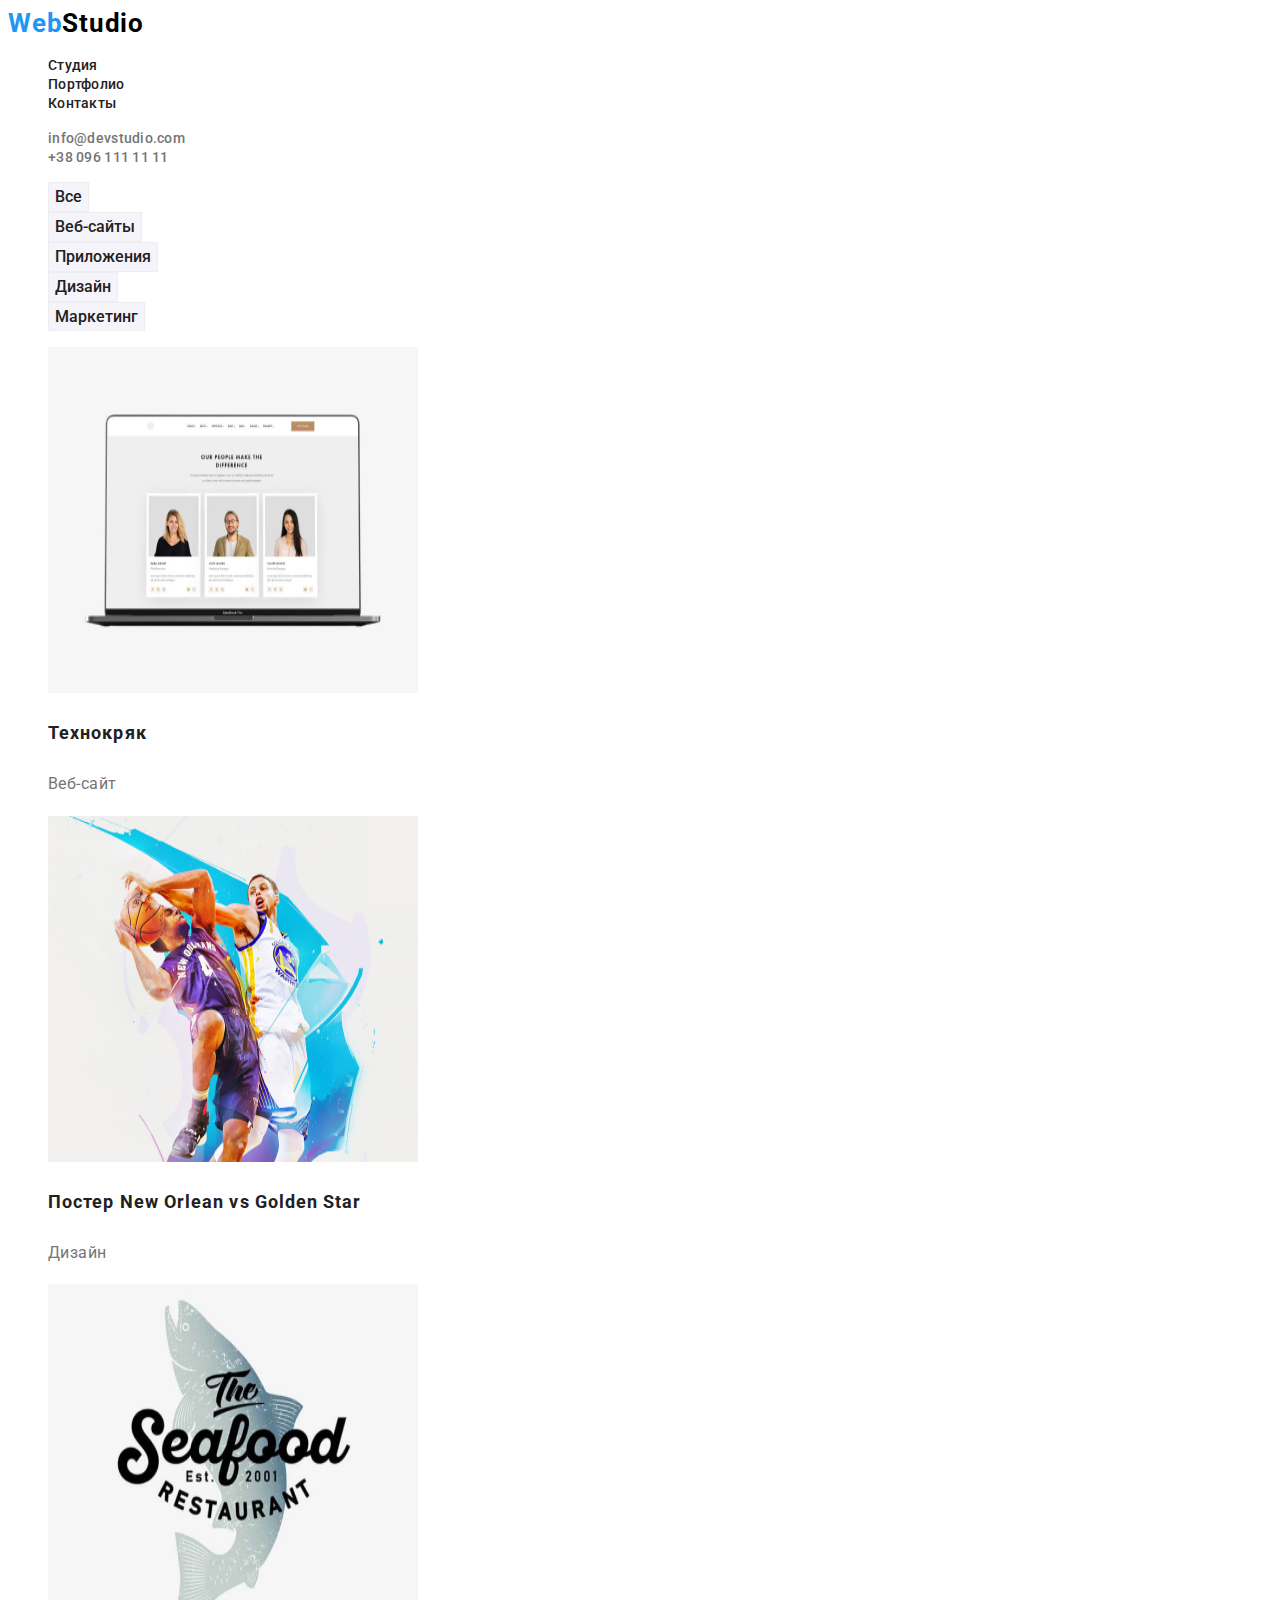
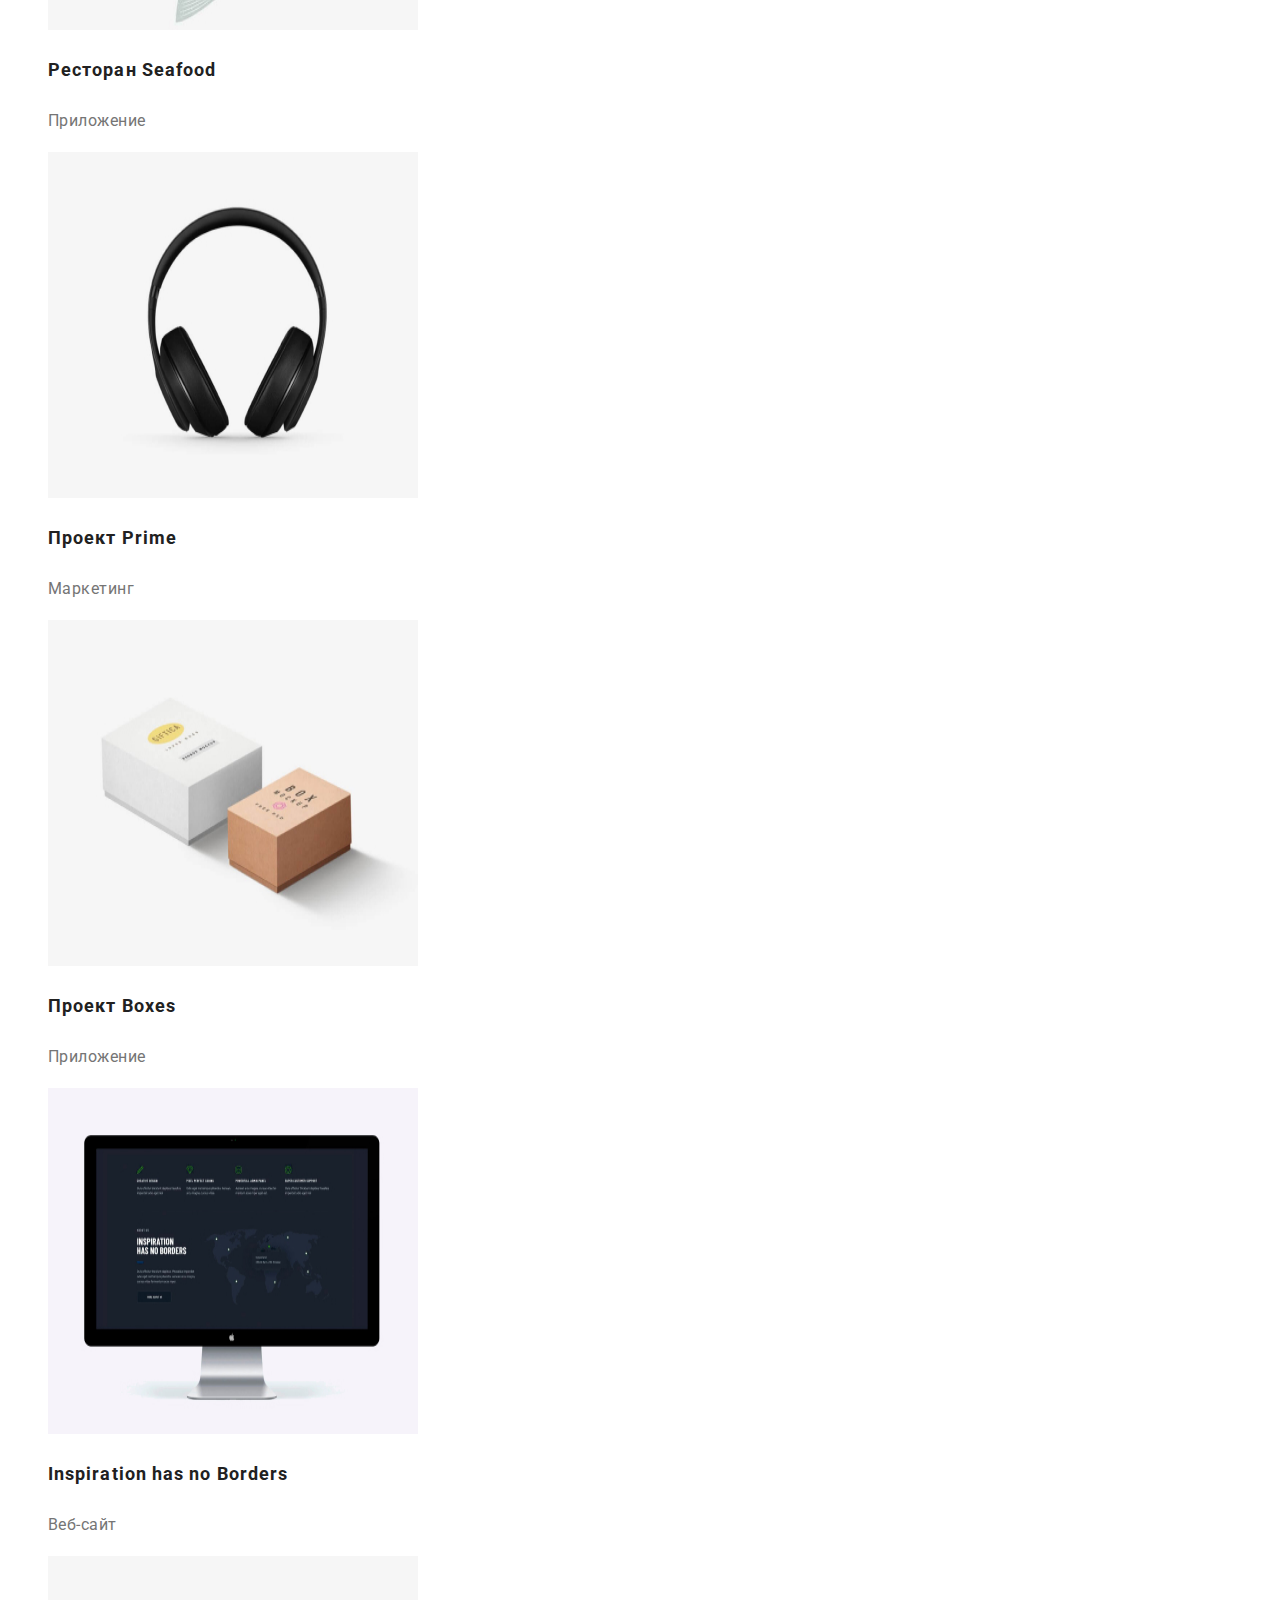
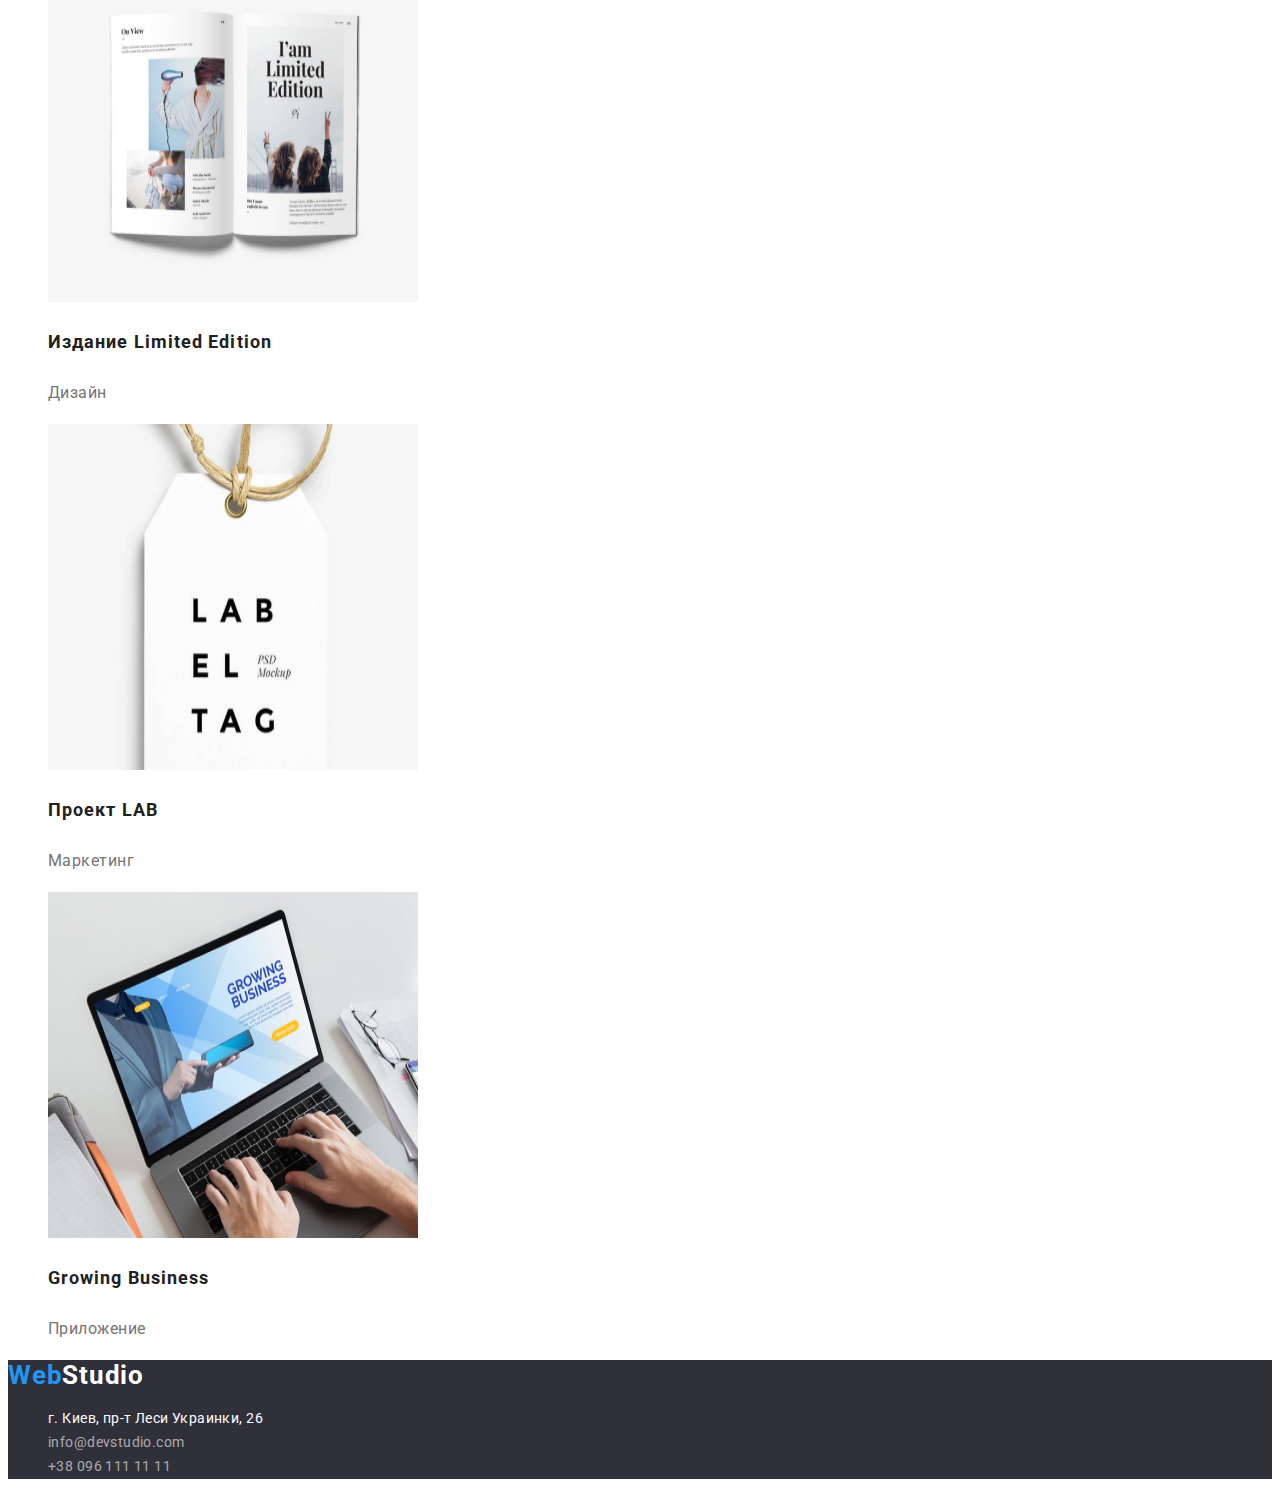
==== portfolio.html @ 972610f8 "HW2" ====
<!DOCTYPE html>
<html lang="ru">
<head>
    <meta charset="UTF-8">
    <meta http-equiv="X-UA-Compatible" content="IE=edge">
    <meta name="viewport" content="width=device-width, initial-scale=1.0">
    <title>Portfolio</title>
    <link href="https://fonts.googleapis.com/css2?family=Raleway:wght@700&family=Roboto:wght@400;500;700;900&display=swap" rel="stylesheet">
    <link rel="stylesheet" href="css/style.css">
</head>
<body class="body">

    <!--HEADER-->
    <header class="header">
        <nav class="nav-header">
            <a class="logo-header link" href="/index.html" lang="ru">
               <span class="logo-blue">Web</span>Studio
            </a>

            <ul class="nav-menu list">

                <li class="menu-item">
                    <a class="menu-link link" href="./index.html">Студия</a>
                </li>
                <li class="menu-item">
                    <a class="menu-link link" href="./portfolio.html">Портфолио</a>
                </li>
                <li class="menu-item">
                    <a class="menu-link link"  href="">Контакты</a>
                </li>  

            </ul> 

     </nav>
    <ul class="сontact-info list list">

        <li class="mail link">
            <a class="сontact mail-link link" href="">info@devstudio.com</a>
        </li>
        <li class="phone-number">
            <a class="сontact phone-number-link link" href="tel:+38 096 111 11 11">+38 096 111 11 11</a>
        </li>
         
    </ul>


    </header>
    <!--HEADER-->

    <!--HERO-->
    <main>
        <section>
                <ul class="portfolio-buttons-nav list">
                    <li class="portfolio-button-item">
                        <button class="portfolio-button" type="button" >Все</button>
                    </li>
                    <li class="portfolio-button-item">
                        <button class="portfolio-button" type="button" >Веб-сайты</button>
                    </li>
                    <li class="portfolio-button-item">
                        <button class="portfolio-button" type="button" >Приложения</button>
                    </li>
                    <li class="portfolio-button-item">
                        <button class="portfolio-button" type="button" >Дизайн</button>
                    </li>
                    <li class="portfolio-button-item">
                        <button class="portfolio-button" type="button" >Маркетинг</button>
                    </li>
                </ul>

            
            

                
                    <h2 hidden>Портфолио</h2>
                    
                <ul class="list-projects list">
                    <li class="">
                        <img src="./images-portfolio/img.jpg" alt= "img 1"width="370" height="346">
                        <h3 class="project-item-name" >Технокряк</h3>
                        <p class="project-item-product">Веб-сайт</p>
                    </li>  

                    <li  class="project-item" > 

                        <img src="./images-portfolio/img1.jpg" alt="img 2"width="370" height="346">
                        <h3 class="project-item-name" >Постер New Orlean vs Golden Star</h3>
                        <p class="project-item-product">Дизайн</p>
                      </li>
                    <li class="project-item"> 

                        <img src="./images-portfolio/img2.jpg" alt="img 3"width="370" height="346">
                        <h3 class="project-item-name" >Ресторан Seafood</h3>
                        <p class="project-item-product">Приложение</p>
                     </li>
                    <li class="project-item" > 

                        <img src="./images-portfolio/img3.jpg" alt="img 4"width="370" height="346">
                        <h3 class="project-item-name" >Проект Prime</h3>
                        <p class="project-item-product">Маркетинг</p> 
                    </li>
                    <li  class="project-item" >

                        <img src="./images-portfolio/img4.jpg" alt="img 5"width="370" height="346">
                        <h3 class="project-item-name">Проект Boxes</h3>
                        <p class="project-item-product">Приложение</p>
                    </li>
                    <li class="project-item">

                        <img src="./images-portfolio/img5.jpg" alt="img 6"width="370" height="346">
                        <h3 class="project-item-name">Inspiration has no Borders</h3>
                        <p class="project-item-product">Веб-сайт</p>
                    </li>
                    <li class="project-item">

                        <img src="./images-portfolio/img6.jpg" alt="img 7"width="370" height="346">
                        <h3 class="project-item-name" >Издание Limited Edition</h3>
                        <p class="project-item-product">Дизайн</p>
                    </li>
                    <li class="project-item">

                        <img src="./images-portfolio/img7.jpg" alt="img 8"width="370" height="346">
                        <h3 class="project-item-name" >Проект LAB</h3>
                        <p class="project-item-product">Маркетинг</p>
                    </li>
                    <li  class="project-item" >

                        <img src="./images-portfolio/img8.jpg" alt="img 9"width="370" height="346">
                        <h3 class="project-item-name" >Growing Business</h3>
                        <p class="project-item-product">Приложение</p>
                    </li>
                  
                </ul>  
        </section>

    </main>
    <!--HERO-->

    <!--FOOTER-->
    <footer class="footer">
        <a class="footer-logo link" href="/index.html" lang="ru">
            <span class="footer-web-blue">Web</span>Studio
        </a>
    
        <address class="address-footer">
            <ul class="address-list list">
                <li>
                    <a class="address-footer-link link" href="https://goo.gl/maps/ciJQjwSgmXHDrJCv7" target="_blank"
                
                    rel="noopener noreferrer">г. Киев, пр-т Леси Украинки, 26</a> 
                </li>
                                
                <li class="footer-contact"><a class="footer-mail link" href="mailto:info@devstudio.com">info@devstudio.com</a></li>
                <li class="footer-contact"><a class="footer-phone-number link" href="tel:+38 096 111 11 11">+38 096 111 11 11</a></li>
            </ul>
        </address>
    
    </footer>

</footer>
   <!--FOOTER-->
</body>
</html>
---- css/style.css ----
:root{
    --hader-text-logo:#000000;  
--text-accent: #FFFFFF;
--accent-color:#2196F3; 
--text-font:#212121;
--background-color: #2F303A;
--color-contact: #757575;
--color-header:#EEEEEE;
--botom-bg:#F5F4FA;
--header-botom-color:#188CE8;
--rgba:rgba(255, 255, 255, 0.6);
}



.list{
    list-style: none;

}

.link{
    text-decoration: none;
}
/*<!--HEADER-->*/
.body{
    font-family: 'Roboto', sans-serif;
}

.menu-link {
    font-weight: 500;
    font-size: 14px;
    line-height: 1.14;
    letter-spacing: 0.02em;
    color: var(--text-font)
}

.menu-link:hover,
.menu-link:focus {
    color: var(--accent-color)
}

.logo-header {
 font-family: 'Raleway' sans-serif;
font-style: normal;
font-weight: 700;
font-size: 26px;
line-height: 1.19;
letter-spacing: 0.03em;
color: var(--hader-text-logo);

}

.logo-blue{
    color: var(--accent-color);
}

.menu-link{
font-weight: 500;
font-size: 14px;
line-height: 1.14;
letter-spacing: 0.02em;
color: var(--text-font);

}

.mail-link {
font-weight: 500;
font-size: 14px;
line-height: 1.14;
letter-spacing: 0.02em;
color: var(--color-contact);

}
.phone-number-link {
font-weight: 500;
font-size: 14px;
line-height: 1.14;
letter-spacing: 0.02em;
color: var(--color-contact);

}

.сontact:hover, 
.сontact:focus {
    color: var(--accent-color);
}
/*<!--HEADER-->*/

/*<!--MAIN-->*/
.main-hero {
    background: var(--background-color);
}

.main-title {
font-weight: 900;
font-size: 44px;
line-height: 1.36;
text-align: center;
letter-spacing: 0.06em;
text-transform: uppercase;
color: var(--text-accent);
}

.main-btn {
font-weight: 700;
font-size: 16px;
line-height: 1.88;
color: var(--text-accent);
background:  var(--accent-color);
}



.web-btn:hover,
.web-btn:focus {
background: var(--header-botom-color);

}

.sub-item {
    font-weight: 700;
    font-size: 14px;
    line-height: 1.14;
    letter-spacing: 0.03em;
    text-transform: uppercase;
    color: var(--text-font); 
}

.sub-text {
font-weight: 400;
font-size: 14px;
line-height: 1.71;
letter-spacing: 0.03em;
color: var(--color-contact);

}
.text-What-are-we-doing {
font-weight: 700;
font-size: 36px;
line-height: 1.16;
letter-spacing: 0.03em;
color: var(--text-font);
}

.text-team {
font-weight: 700;
font-size: 36px;
line-height: 1.16;
letter-spacing: 0.03em;
color: var(--text-font);
}

.specialist-name {
font-weight: 500;
font-size: 16px;
line-height: 1.18;
text-align: center;
letter-spacing: 0.03em;
color: var(--text-font);
}

.specialist-position {
    font-weight: 400;
    font-size: 16px;
    line-height: 1.18;
    text-align: center;
    letter-spacing: 0.03em;
    color: var(--color-contact);
}
/*<!--MAIN-->*/

/*<!--FOOTER-->*/
.footer{
    background: var(--background-color);
}

.footer-logo {
font-family: 'Raleway' sans-serif;
font-weight: 700;
font-size: 26px;
line-height: 1.19;
letter-spacing: 0.03em;
color: var(--text-accent);

}

.footer-web-blue{
    color: var(--accent-color);
}

.address-footer-link{
font-style: normal;
font-weight: 400;
font-size: 14px;
line-height: 1.71;
letter-spacing: 0.03em;
color: var(--text-accent);
}

.footer-mail{
font-style: normal;
font-weight: 400;
font-size: 14px;
line-height: 1.71;
letter-spacing: 0.03em;
color: rgba(255, 255, 255, 0.6);
    
}

.footer-phone-number{
    font-style: normal;
    font-weight: 400;
    font-size: 14px;
    line-height: 1.71;
    letter-spacing: 0.03em;
    color: rgba(255, 255, 255, 0.6);
    
}
/*<!--FOOTER-->*/

/*<!--PORTFOLIO-->*/
.portfolio-button{
font-family: 'Roboto', sans-serif;
font-weight: 500;
font-size: 16px;
line-height: 1.62;
text-align: center;
color: var(--text-font);
background: var(--botom-bg);
border: 1px solid var(--color-header);


}

.portfolio-button:hover,
.portfolio-button:focus {
background: var(--accent-color);
box-shadow: 0px 3px 1px rgba(0, 0, 0, 0.1), 0px 1px 2px rgba(0, 0, 0, 0.08), 0px 2px 2px rgba(0, 0, 0, 0.12);
border-radius: 4px;
color: var(--text-accent);

}

.project-item-name{
    font-weight: 700;
    font-size: 18px;
    line-height: 2;
    letter-spacing: 0.06em;
    color: var(--text-font);
}
.project-item-product{
font-weight: 400;
font-size: 16px;
line-height: 1.88;
letter-spacing: 0.03em;
color: var(--color-contact);
}
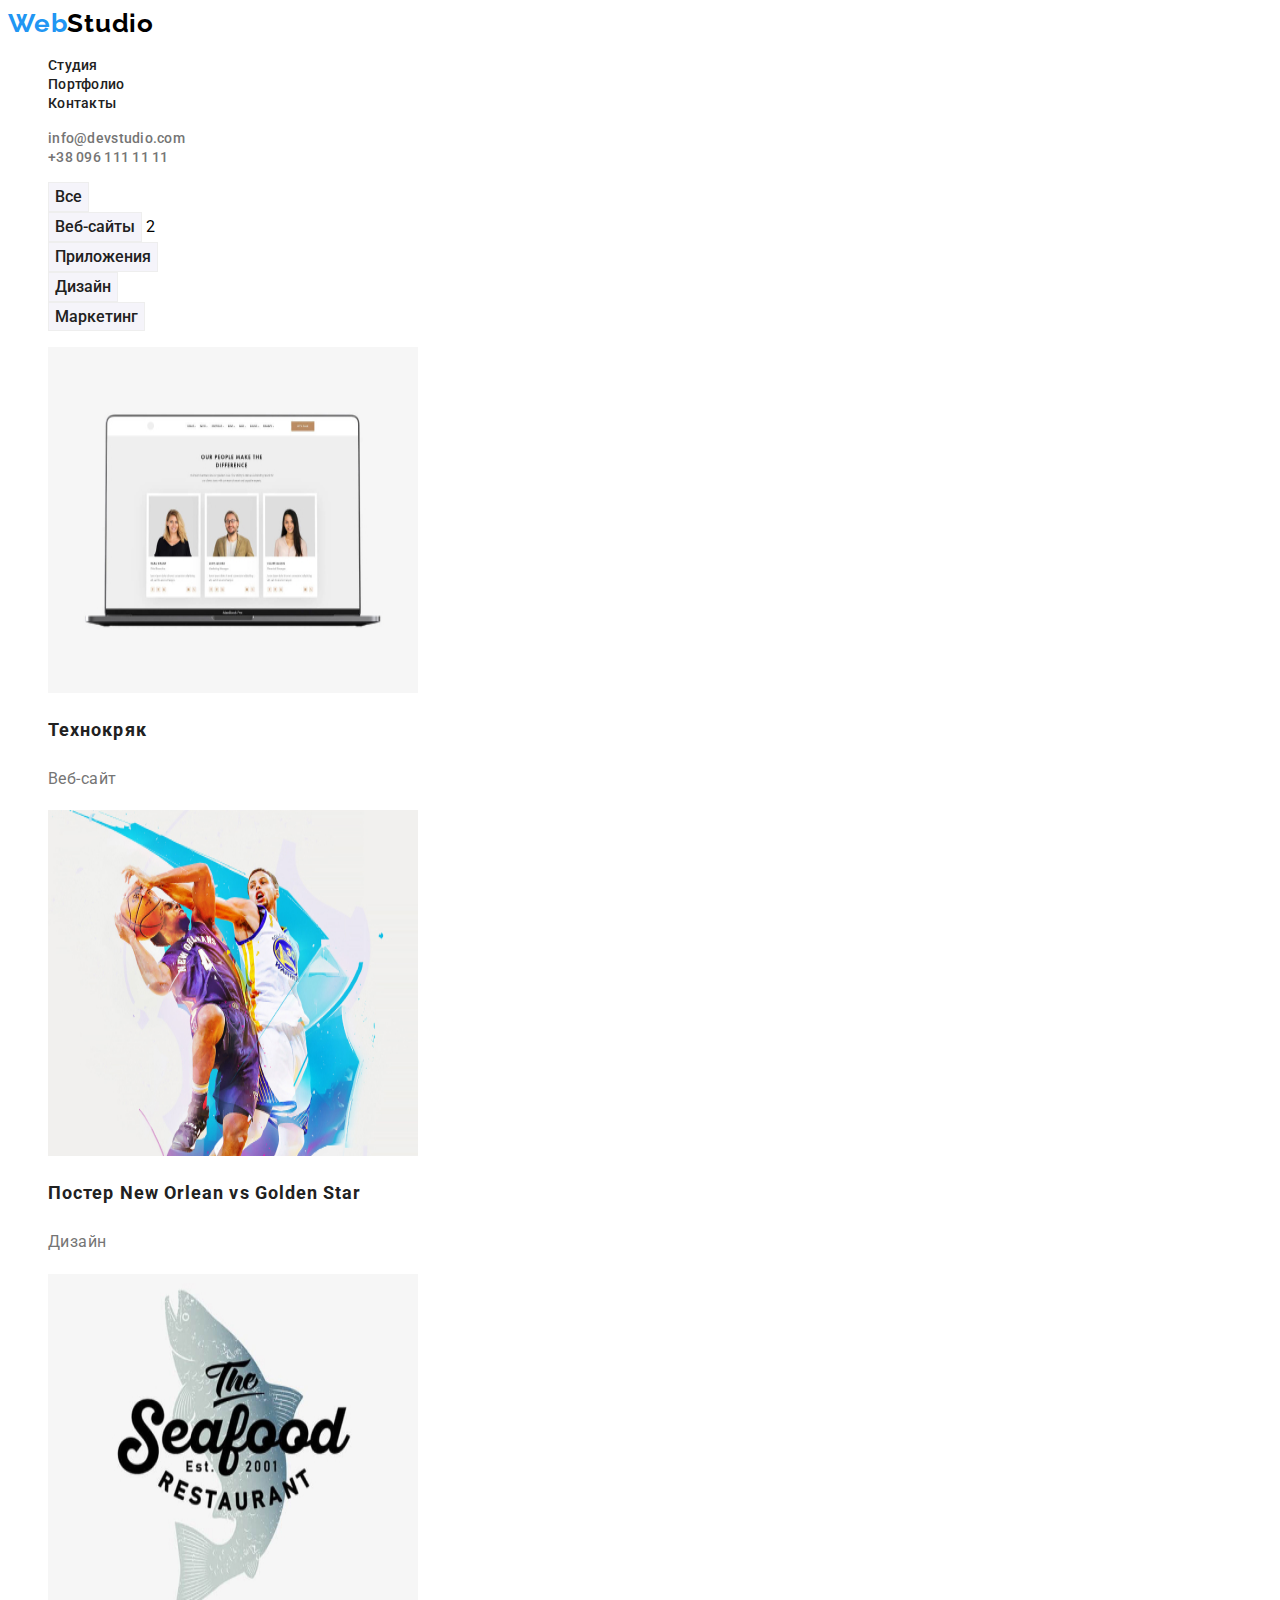
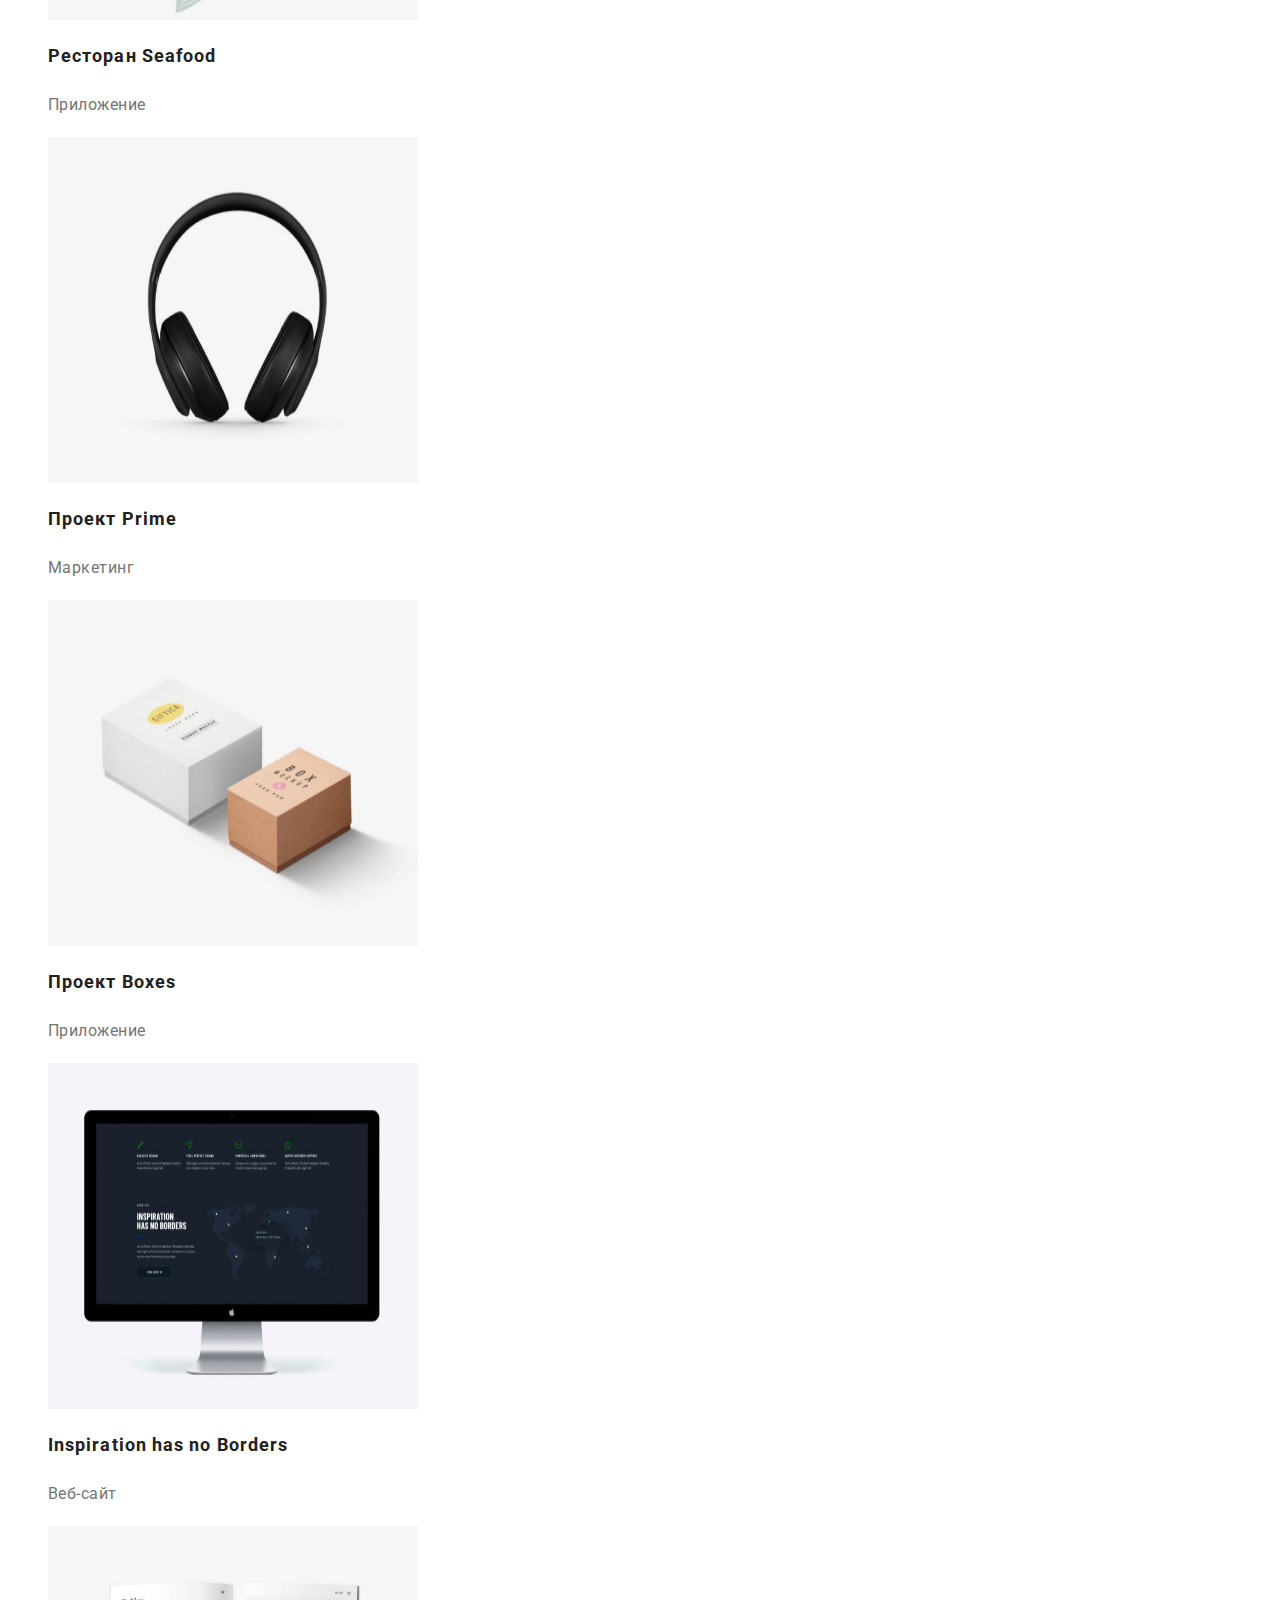
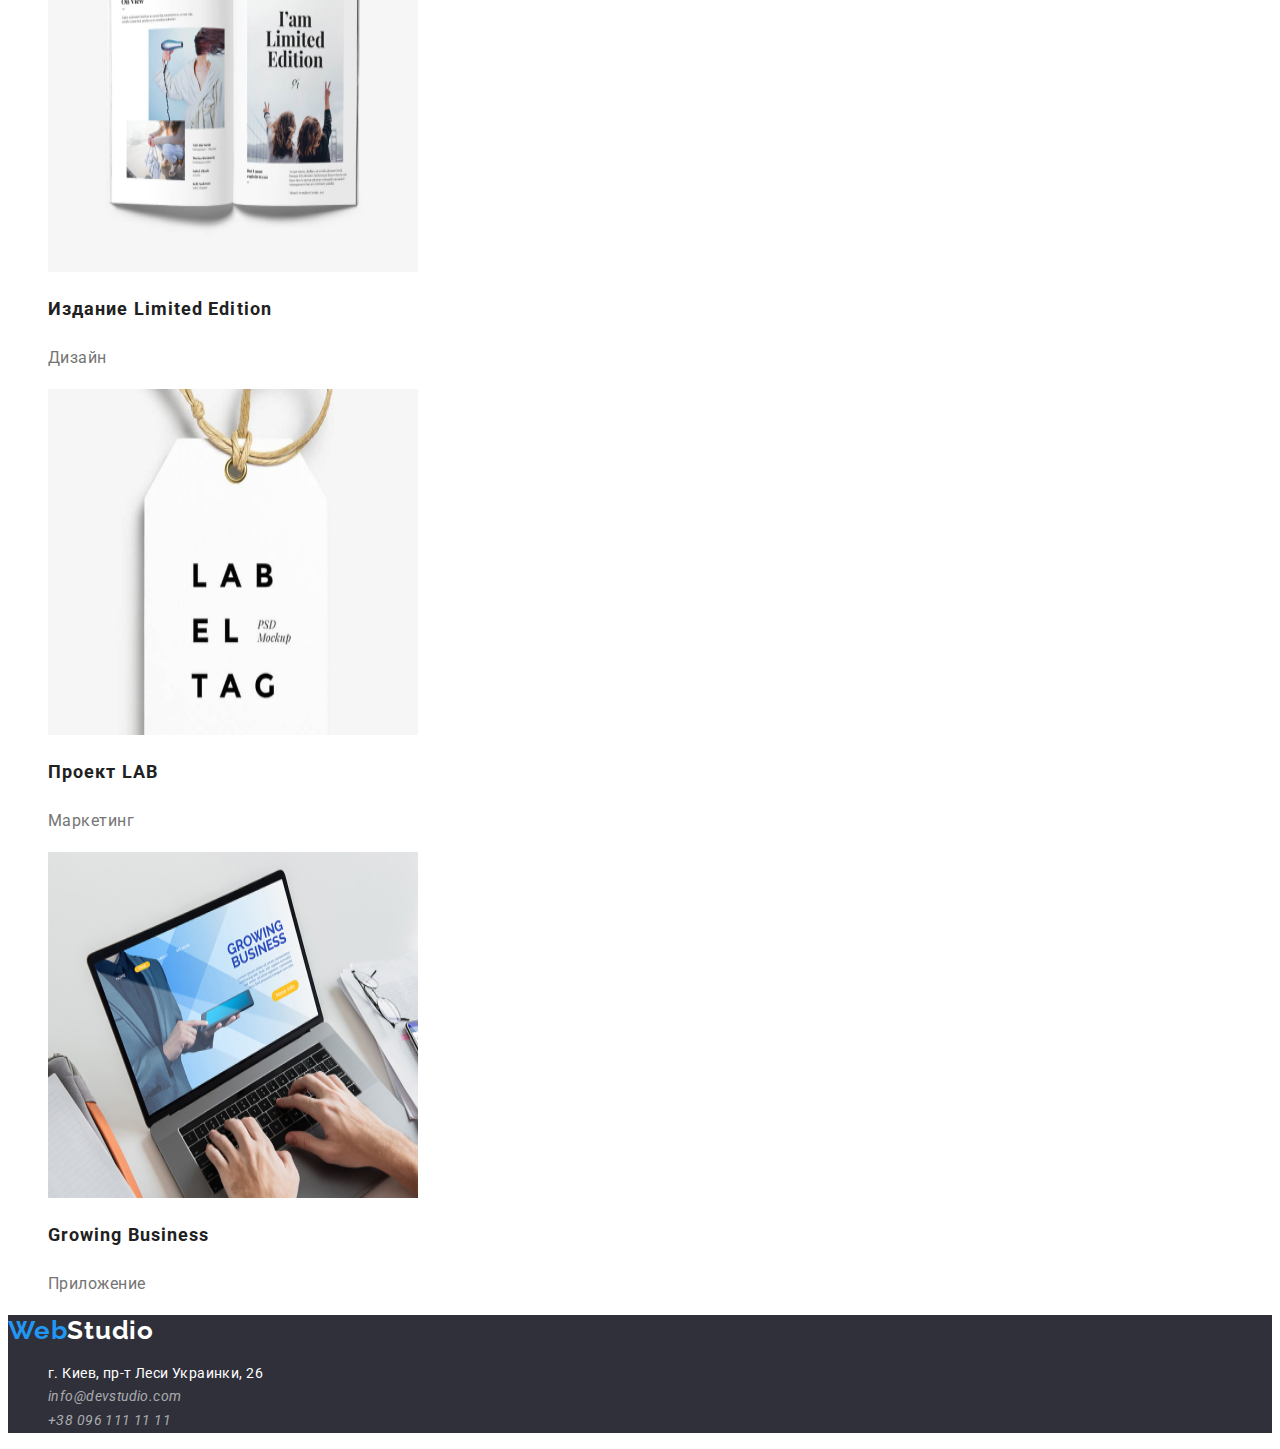
==== commit 4f131af8: "Dz" ====
--- a/portfolio.html
+++ b/portfolio.html
@@ -6,7 +6,7 @@
     <meta name="viewport" content="width=device-width, initial-scale=1.0">
     <title>Portfolio</title>
     <link href="https://fonts.googleapis.com/css2?family=Raleway:wght@700&family=Roboto:wght@400;500;700;900&display=swap" rel="stylesheet">
-    <link rel="stylesheet" href="css/style.css">
+    <link rel="stylesheet" href="./css/style.css">
 </head>
 <body class="body">
 
@@ -38,7 +38,7 @@
             <a class="сontact mail-link link" href="">info@devstudio.com</a>
         </li>
         <li class="phone-number">
-            <a class="сontact phone-number-link link" href="tel:+38 096 111 11 11">+38 096 111 11 11</a>
+            <a class="сontact phone-number-link link" href="tel:+380961111111">+38 096 111 11 11</a>
         </li>
          
     </ul>
@@ -50,13 +50,16 @@
     <!--HERO-->
     <main>
         <section>
+
+            <h1 hidden>Портфолио</h1>
+            
                 <ul class="portfolio-buttons-nav list">
                     <li class="portfolio-button-item">
                         <button class="portfolio-button" type="button" >Все</button>
                     </li>
                     <li class="portfolio-button-item">
                         <button class="portfolio-button" type="button" >Веб-сайты</button>
-                    </li>
+    2              </li>
                     <li class="portfolio-button-item">
                         <button class="portfolio-button" type="button" >Приложения</button>
                     </li>
@@ -72,61 +75,61 @@
             
 
                 
-                    <h2 hidden>Портфолио</h2>
+                    
                     
                 <ul class="list-projects list">
                     <li class="">
                         <img src="./images-portfolio/img.jpg" alt= "img 1"width="370" height="346">
-                        <h3 class="project-item-name" >Технокряк</h3>
+                        <h2 class="project-item-name" >Технокряк</h2>
                         <p class="project-item-product">Веб-сайт</p>
                     </li>  
 
                     <li  class="project-item" > 
 
                         <img src="./images-portfolio/img1.jpg" alt="img 2"width="370" height="346">
-                        <h3 class="project-item-name" >Постер New Orlean vs Golden Star</h3>
+                        <h2 class="project-item-name" >Постер New Orlean vs Golden Star</h2>
                         <p class="project-item-product">Дизайн</p>
                       </li>
                     <li class="project-item"> 
 
                         <img src="./images-portfolio/img2.jpg" alt="img 3"width="370" height="346">
-                        <h3 class="project-item-name" >Ресторан Seafood</h3>
+                        <h2 class="project-item-name" >Ресторан Seafood</h2>
                         <p class="project-item-product">Приложение</p>
                      </li>
                     <li class="project-item" > 
 
                         <img src="./images-portfolio/img3.jpg" alt="img 4"width="370" height="346">
-                        <h3 class="project-item-name" >Проект Prime</h3>
+                        <h2 class="project-item-name" >Проект Prime</h2>
                         <p class="project-item-product">Маркетинг</p> 
                     </li>
                     <li  class="project-item" >
 
                         <img src="./images-portfolio/img4.jpg" alt="img 5"width="370" height="346">
-                        <h3 class="project-item-name">Проект Boxes</h3>
+                        <h2 class="project-item-name">Проект Boxes</h2>
                         <p class="project-item-product">Приложение</p>
                     </li>
                     <li class="project-item">
 
                         <img src="./images-portfolio/img5.jpg" alt="img 6"width="370" height="346">
-                        <h3 class="project-item-name">Inspiration has no Borders</h3>
+                        <h2 class="project-item-name">Inspiration has no Borders</h2>
                         <p class="project-item-product">Веб-сайт</p>
                     </li>
                     <li class="project-item">
 
                         <img src="./images-portfolio/img6.jpg" alt="img 7"width="370" height="346">
-                        <h3 class="project-item-name" >Издание Limited Edition</h3>
+                        <h2 class="project-item-name" >Издание Limited Edition</h2>
                         <p class="project-item-product">Дизайн</p>
                     </li>
                     <li class="project-item">
 
                         <img src="./images-portfolio/img7.jpg" alt="img 8"width="370" height="346">
-                        <h3 class="project-item-name" >Проект LAB</h3>
+                        <h2 class="project-item-name" >Проект LAB</h2>
                         <p class="project-item-product">Маркетинг</p>
                     </li>
                     <li  class="project-item" >
 
                         <img src="./images-portfolio/img8.jpg" alt="img 9"width="370" height="346">
-                        <h3 class="project-item-name" >Growing Business</h3>
+                        <h2 class="project-item-name" >Growing Business</h2>
                         <p class="project-item-product">Приложение</p>
                     </li>
                   
@@ -151,7 +154,7 @@
                 </li>
                                 
                 <li class="footer-contact"><a class="footer-mail link" href="mailto:info@devstudio.com">info@devstudio.com</a></li>
-                <li class="footer-contact"><a class="footer-phone-number link" href="tel:+38 096 111 11 11">+38 096 111 11 11</a></li>
+                <li class="footer-contact"><a class="footer-phone-number link" href="tel:+380961111111">+38 096 111 11 11</a></li>
             </ul>
         </address>
     
--- a/css/style.css
+++ b/css/style.css
@@ -40,8 +40,7 @@
 }
 
 .logo-header {
- font-family: 'Raleway' sans-serif;
-font-style: normal;
+font-family: 'Raleway', sans-serif;
 font-weight: 700;
 font-size: 26px;
 line-height: 1.19;
@@ -107,6 +106,7 @@
 line-height: 1.88;
 color: var(--text-accent);
 background:  var(--accent-color);
+cursor: pointer;
 }
 
 
@@ -127,7 +127,6 @@
 }
 
 .sub-text {
-font-weight: 400;
 font-size: 14px;
 line-height: 1.71;
 letter-spacing: 0.03em;
@@ -160,7 +159,6 @@
 }
 
 .specialist-position {
-    font-weight: 400;
     font-size: 16px;
     line-height: 1.18;
     text-align: center;
@@ -175,7 +173,7 @@
 }
 
 .footer-logo {
-font-family: 'Raleway' sans-serif;
+font-family: 'Raleway', sans-serif;
 font-weight: 700;
 font-size: 26px;
 line-height: 1.19;
@@ -190,7 +188,6 @@
 
 .address-footer-link{
 font-style: normal;
-font-weight: 400;
 font-size: 14px;
 line-height: 1.71;
 letter-spacing: 0.03em;
@@ -198,8 +195,6 @@
 }
 
 .footer-mail{
-font-style: normal;
-font-weight: 400;
 font-size: 14px;
 line-height: 1.71;
 letter-spacing: 0.03em;
@@ -208,12 +203,10 @@
 }
 
 .footer-phone-number{
-    font-style: normal;
-    font-weight: 400;
-    font-size: 14px;
-    line-height: 1.71;
-    letter-spacing: 0.03em;
-    color: rgba(255, 255, 255, 0.6);
+font-size: 14px;
+line-height: 1.71;
+ letter-spacing: 0.03em;
+color: rgba(255, 255, 255, 0.6);
     
 }
 /*<!--FOOTER-->*/
@@ -228,7 +221,7 @@
 color: var(--text-font);
 background: var(--botom-bg);
 border: 1px solid var(--color-header);
-
+cursor: pointer;
 
 }
 
@@ -242,14 +235,13 @@
 }
 
 .project-item-name{
-    font-weight: 700;
-    font-size: 18px;
-    line-height: 2;
-    letter-spacing: 0.06em;
-    color: var(--text-font);
+font-weight: 700;
+font-size: 18px;
+line-height: 2;
+letter-spacing: 0.06em;
+color: var(--text-font);
 }
 .project-item-product{
-font-weight: 400;
 font-size: 16px;
 line-height: 1.88;
 letter-spacing: 0.03em;
